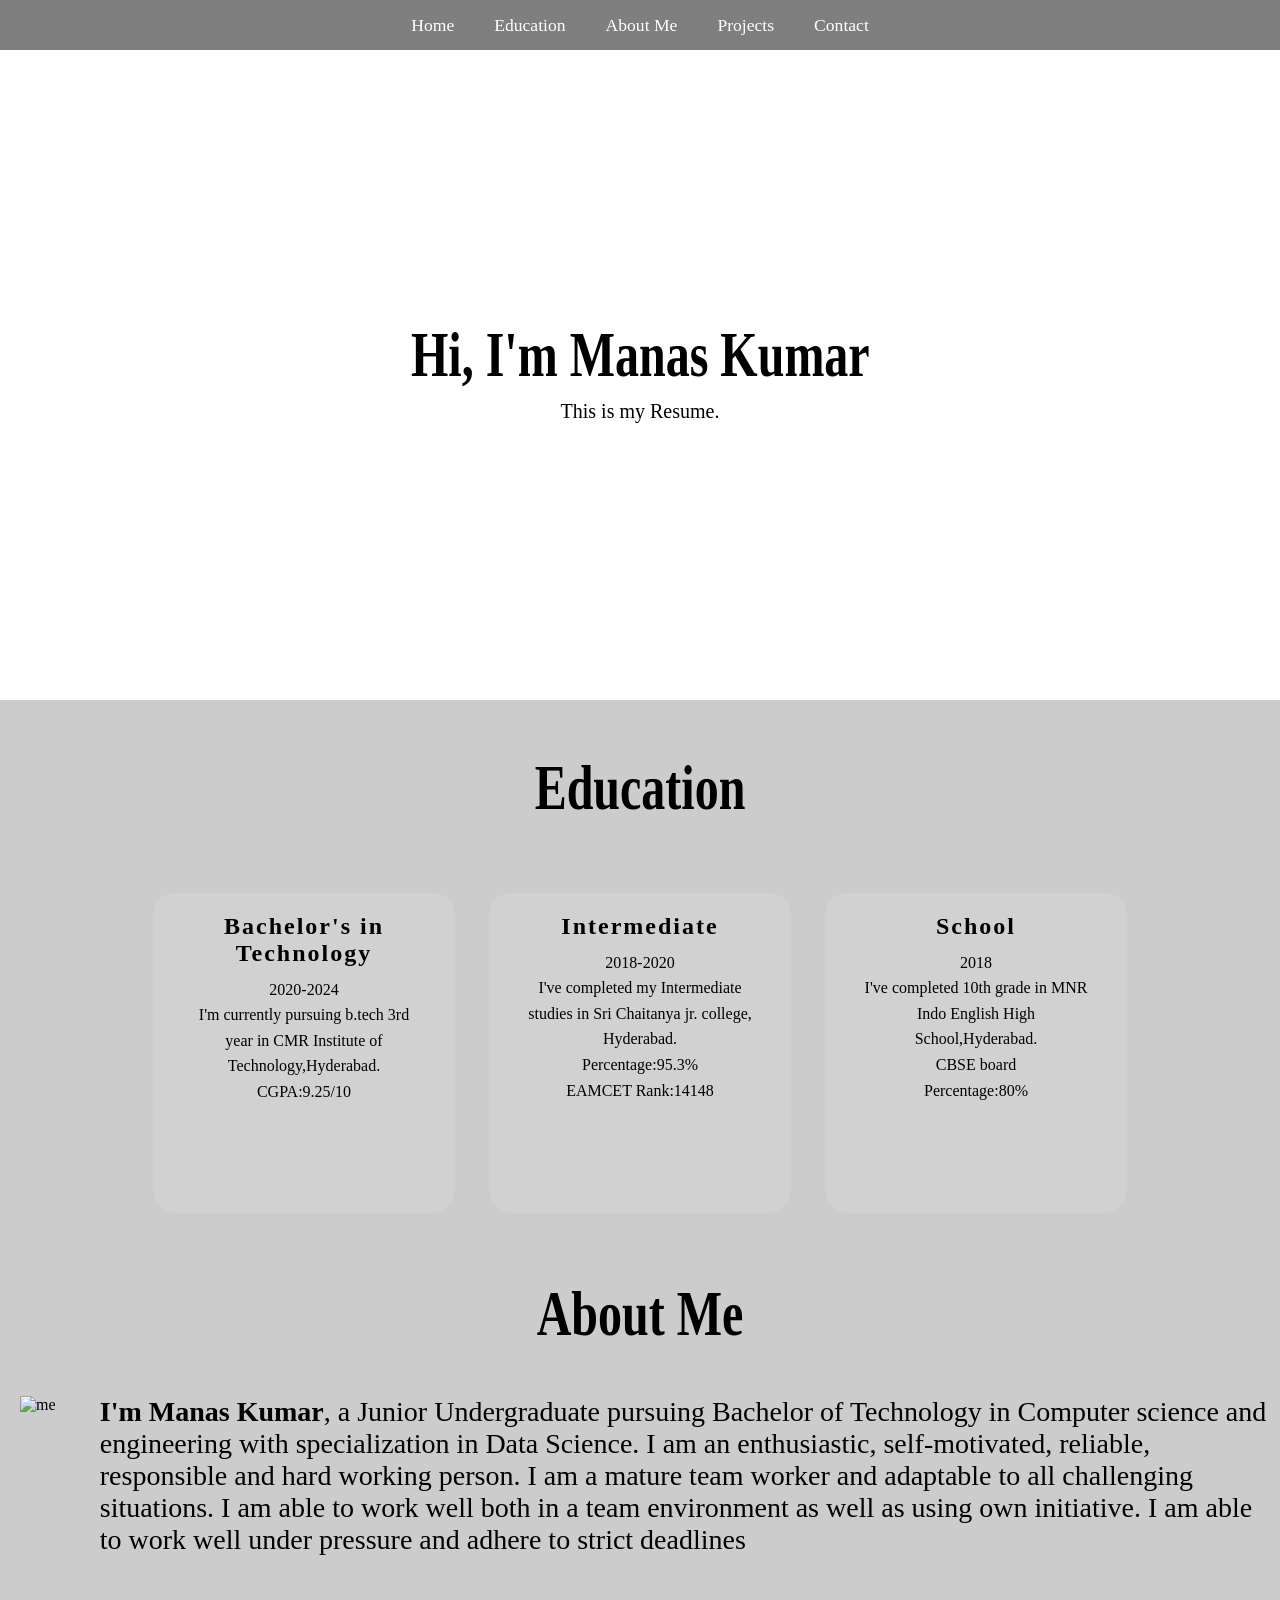
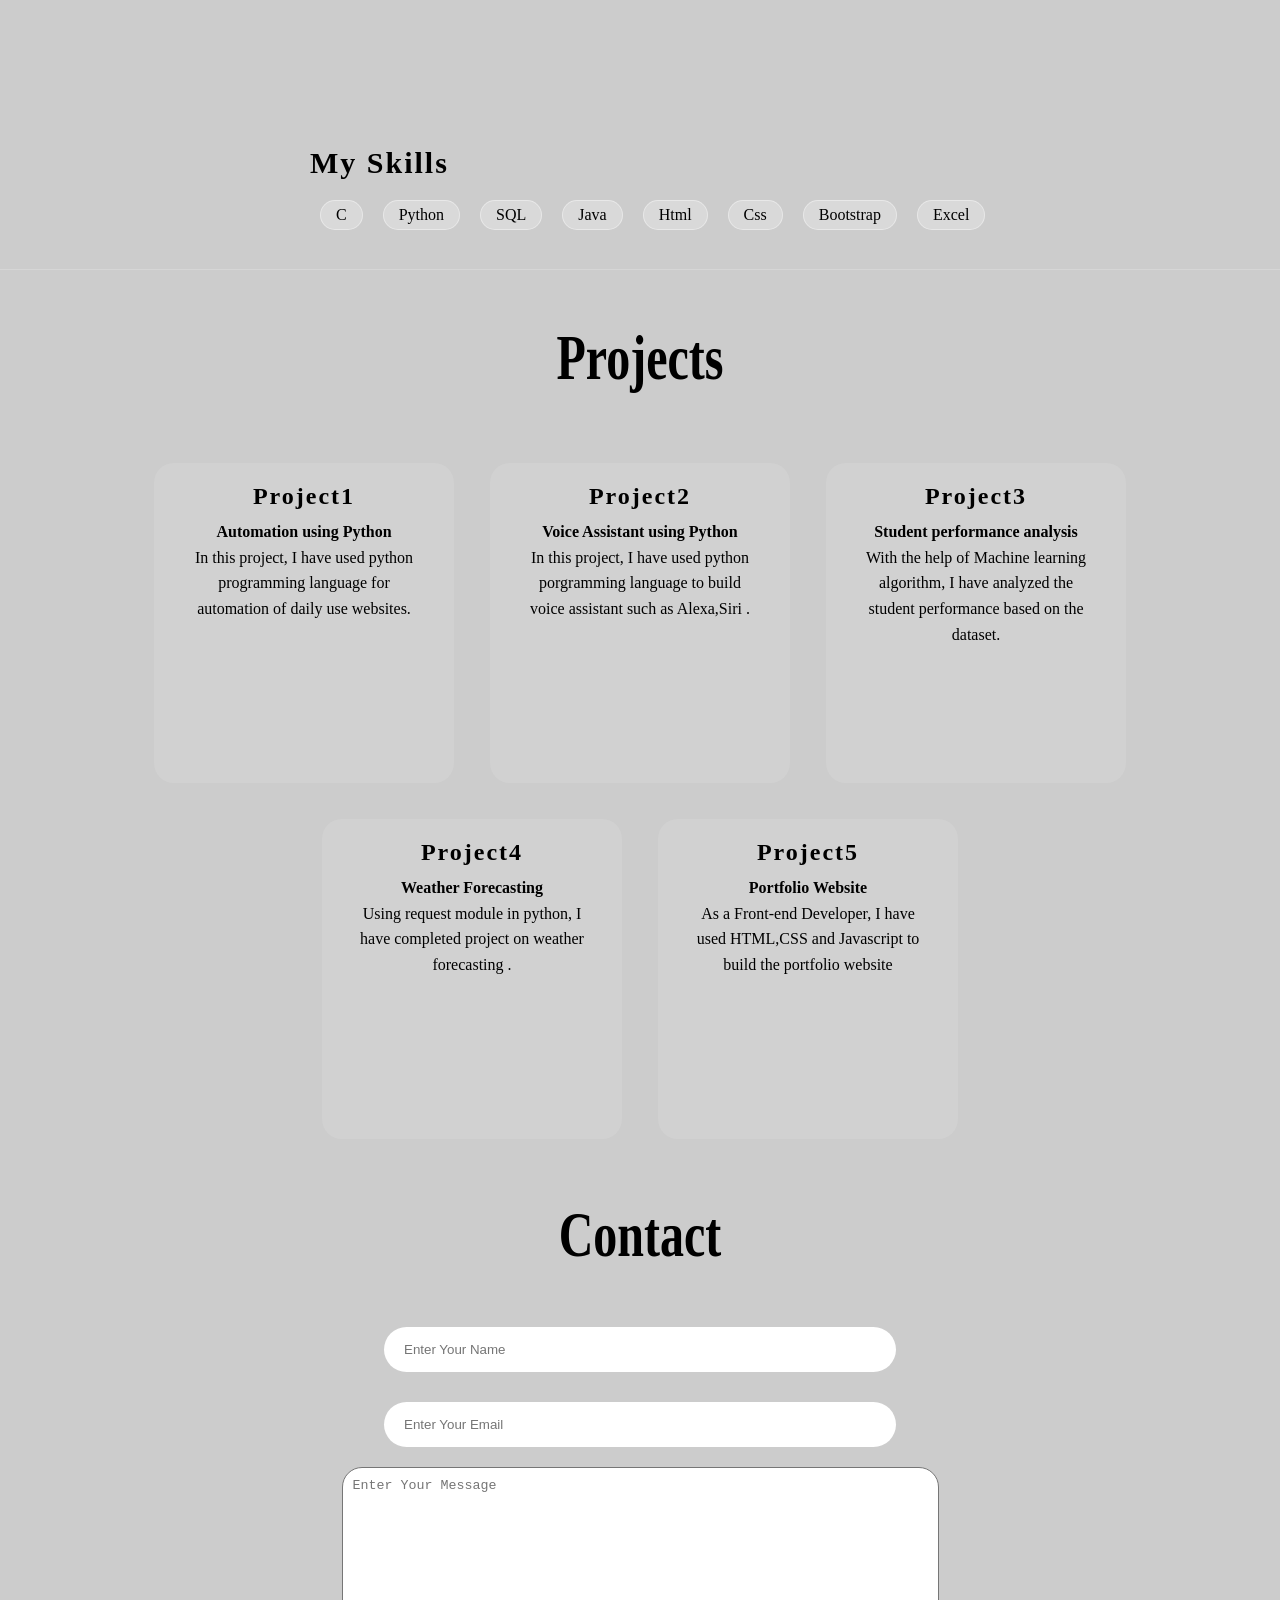
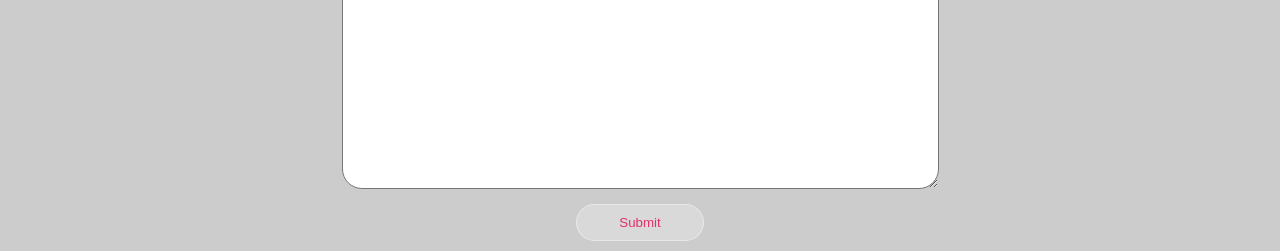
==== index.html @ 061d8cac "Rename Task2.html to index.html" ====
<!DOCTYPE html>
<html lang="en">
<head>
    <meta charset="UTF-8">
    <meta http-equiv="X-UA-Compatible" content="IE=edge">
    <meta name="viewport" content="width=device-width, initial-scale=1.0">
    <title>Portfolio</title>
    <link rel="icon" type="image" href="D:\html programs\logo.png">
    <link rel="stylesheet" href="task2.css">
</head>
<body>
    <nav class="navbar">
        <ul>
            <li><a href="#home">Home</a></li>
            <li><a href="#education">Education</a></li>
            <li><a href="#about">About Me</a></li>
            <li><a href="#projects">Projects</a></li>
            <li><a href="#contact">Contact</a></li>

        </ul>
    </nav>
     <section id="home">
        <h1 class="heading">Hi, I'm Manas Kumar</h1>
    
        <br>
        <p style="font-size: 20px;">This is my Resume.</p>
     </section>
     <section id="education">
        <h1 class="heading">Education</h1>
        <div class="columns">
        <div class="box1">
            <h2>Bachelor's in Technology</h2>
            <p> 2020-2024
                <br>
                I'm currently pursuing b.tech 3rd year in CMR Institute of Technology,Hyderabad.
                <br />
                CGPA:9.25/10
            </p>
        </div>
        <div class="box2">
            <h2> Intermediate</h2>
        <p>2018-2020
            <br>
            I've completed my Intermediate studies in Sri Chaitanya jr. college, Hyderabad.
            <br/>
            Percentage:95.3%
            <br>
            EAMCET Rank:14148 
        </p></div>
            <div class="box3">
                <h2>School</h2>
                <p>2018
                    <br>
                    I've completed 10th grade in MNR Indo English High School,Hyderabad.
                    <br>
                    CBSE board
                    <br/>
                    Percentage:80%
                </p>
            </div>
        </div>
     </section>
     <section id="about">
        <h1 class="heading">About Me</h1>
        <div class="about">
            <img src="me1.jpg" alt="me">
            <p style="font-size: 28px;" ><b> I'm Manas Kumar</b>, a Junior Undergraduate pursuing Bachelor of Technology in Computer science and engineering  with specialization in Data Science. I am an enthusiastic, self-motivated, reliable, responsible and hard working person. 
                I am a mature team worker and adaptable to all challenging situations. 
                I am able to work well both in a team environment as well as using own initiative. 
                I am able to work well under pressure and adhere to strict deadlines                
        </div>
        <div class="skill-set">
            <h2><b>My Skills</b> </h2>
            <div class="skills">
                <div class="skill-item">C</div>
               <div class="skill-item">python</div>
               <div class="skill-item">SQL</div>
               <div class="skill-item">java</div>
               <div class="skill-item">html</div>
               <div class="skill-item">css</div>
               <div class="skill-item">bootstrap</div>
               <div class="skill-item">excel</div>
               </div>
       </div> 
     </section>
     <section id="projects">
        <h1 class="heading">Projects</h1>
        <div class="column">
            <div class="b1">
                <h2>Project1</h2>
                <p><B>Automation using Python</B>
                    <br />
                    In this project, I have used python  programming language for automation of 
                    daily use websites.
                </p>
            </div>
           
            <div class="b2">
                <h2> Project2</h2>
            <p><b>Voice Assistant using Python</b>
            <br />
            In this project, I have used python porgramming language to build voice assistant such
            as Alexa,Siri .
                   </p></div>
                <div class="b3">
                    <h2>Project3</h2>
                    <p><b>Student performance analysis</b>
                    <br />
                 With the help of Machine learning algorithm,
                 I have analyzed the student performance based on the dataset.</p>
                </div>
                <div class="b4">
                    <h2>Project4</h2>
                    <p><b>Weather Forecasting </b>
                    <br />
                Using  request module in python, I have completed project on  weather forecasting .</p>
                </div>
                <div class="b5">
                    <h2>Project5</h2>
                    <p><b>Portfolio Website</b>
                    <br/>
                 As a Front-end Developer, I have used HTML,CSS and Javascript to build the portfolio website</p>
                </div>
            </div>
     </section>
     <section id="contact">
        <h1 class="heading">Contact</h1>
        <form action="" class="form">
            <input type="text" name="name" class="input" placeholder="Enter Your Name">
            <input type="text" name="email" class="input" placeholder="Enter Your Email">
            <textarea name="message" id="message" cols="70" rows="20" placeholder="Enter Your Message" ></textarea></textarea>
        <input type="submit" value="Submit" id="submit">
        
        </form>
     </section>
</body>
</html>
---- task2.css ----
*{
    margin: 0;
    padding: 0;
    box-sizing: border-box;
}
.navbar{
    display: flex;
    justify-content: center;
    height: 50px;
    align-items: center;
    position: sticky;
    top: 0;
}
.navbar::before{
    content: '';
    position: absolute;
    background-color: rgba(0, 0, 0, 0.5);
    height: 100%;
    width: 100%;
    z-index: -1;
}
.navbar ul{
    display: flex;
    list-style: none;
}
.navbar ul li {
    font-size: 1.1rem;
}
.navbar ul li a{
    padding: 5px 20px;
    text-decoration: none;
    color: white;
}
.navbar ul li a:hover{
    border-bottom: 2px solid gold;
}

 #home{
    display: flex;
    flex-direction: column;
    height: 650px;
    justify-content: center;
    align-items: center;
    background:url(bg_1.jpg);
    color: black;
    background-size: cover;
    background-repeat: no-repeat;
    background-position: center;
 }
 #home::before{
    content: '';
    position: absolute;
    top: 0;
    left: 0;
    background: url();
    height: 700px;
    width:100%;
    z-index: -1;
 }
 .heading{
    color: black;
    font-size: 3rem;
    font-family: Georgia, 'Times New Roman', Times, serif;
    text-align: center;
    transform: scale(1,1.3);
 }

 #education{
    display: flex;
    flex-direction: column;
    background-color: #000000dc;
    width: 100%;
    height: auto;
    background: linear-gradient(rgba(0,0,0,0.2),rgba(0,0,0,0.2)),url(education.jpg);
    background-size: cover;
    background-repeat: no-repeat;
    background-position: center;
 }
 #education h1{
    color: black;
    margin: 60px;
    justify-content: center;
    align-items: center;
 }
 .columns{
display: flex;
flex-wrap: wrap;
justify-content: center;
align-items: center;
}
 .box1,.box2,.box3{

    height: 320px;
    width: 300px;
    background-color: rgba(255, 255, 255, 0.1);
    padding: 20px;
    border-radius: 20px;
    margin: 18px;
    color: whitesmoke;
    text-align:center;
    transition: .3s ease-in-out;
 }
 .box1:hover,.box2:hover,.box3:hover{
    background-color: rgba(25, 255, 100, 0.2);
 }
 h2{
    letter-spacing: 2px;
    margin: 0 0 0.6rem 0;
    color: black;
 }
  .box1 p,.box2 p,.box3 p{
    color: black;
    line-height: 1.6;
    padding: 0 10px;
  }
  #about{
    display: flex;
    flex-direction: column;
    height: 600px;
    background: linear-gradient(rgba(0,0,0,0.2),rgba(0,0,0,0.2)),url(bg_1.jpg);
    height: auto;
    background-size: cover;
    background-repeat: no-repeat;
    background-position: center;
  }
  #about h1{
    color: black;
    margin: 55px;   

  }
  .about{
    display: flex;
   
  }
  .about img{
    width: 300px;
    height: 320px;
    padding: 0px 20px;
  }
  .skill-set {
    padding:30px;
  }
  .skill-set h2{
    padding-left: 280px;
    font-size: 30px;
  }
  .skill-set .skills{
    display: flex;
    flex-wrap: wrap;
    padding-left: 280px;
    padding-top:10px;
  
  }
  .skill-set .skill-item{
    background-color: rgba(255,255,255,0.25);
    border: 1px solid rgba(255,255,255,0.40);
    padding: 5px 15px;
    text-transform: capitalize;
    margin: 0 10px 10px;
    border-radius: 20px;
    box-shadow: #f9f4d9;
  }

  #projects{
    display: flex;
    flex-direction: column;
    background-color: #000000dc;
    width: 100%;
    height: auto;
    background: linear-gradient(rgba(0,0,0,0.2),rgba(0,0,0,0.2)),url(bg_3.jpg);
    background-size: cover;
    background-repeat: no-repeat;
    background-position: center;
  }

  #projects h1{
    margin: 60px;
    justify-content: center;
    align-items: center;
    color: black;
 }

  .column{
    display: flex;
    flex-wrap: wrap;
    justify-content: center;
    align-items: center;
    }
     .b1,.b2,.b3 ,.b4,.b5{
    
        height: 320px;
        width: 300px;
        background-color: rgba(255, 255, 255, 0.1);
        padding: 20px;
        border-radius: 20px;
        margin: 18px;
        color: whitesmoke;
        text-align:center;
        transition: .3s ease-in-out;
     }
     .b1:hover,.b2:hover,.b3:hover , .b4:hover,.b5:hover{
        background-color: rgba(25, 255, 100, 0.2);
     }
     h2{
        letter-spacing: 2px;
        margin: 0 0 0.6rem 0;
        color: black;
     }
      .b1 p,.b2 p,.b3 p ,.b4 p,.b5 p{
        line-height: 1.6;
        padding: 0 10px;
        color: black;
      }

      #contact{
        display: flex;
        flex-direction: column;
        width: 100%;
        height: auto;
        background: linear-gradient(rgba(0,0,0,0.2),rgba(0,0,0,0.2)),url(bg_1.jpg);
        background-size: cover;
        background-repeat: no-repeat;
        background-position: center;
      }
      #contact h1{
        margin: 50px;
      }
      .form{
        display: flex;
        flex-direction: column;
        align-items: center;
        justify-content: center;
      }
     .input{
        padding: 15px 20px;
        margin: 15px;
        width: 40%;
        border: none;
        outline: none;
        border-radius: 25px;
     } 
     #message{
        margin: 5px;
        padding:10px;
        border-radius: 20px;
     }
     #submit{
        padding: 10px;
        margin: 10px;
        width:10%;
        border-radius: 20px;
        background-color:rgba(255,255,255,0.25) ;
        color: #e02f6b;
        border: 1px solid rgba(255,255,255,0.40);
        outline: none;
     }
     #submit:hover{
        background-color: #e02f6b;
        color: white;
        cursor: pointer;
     }
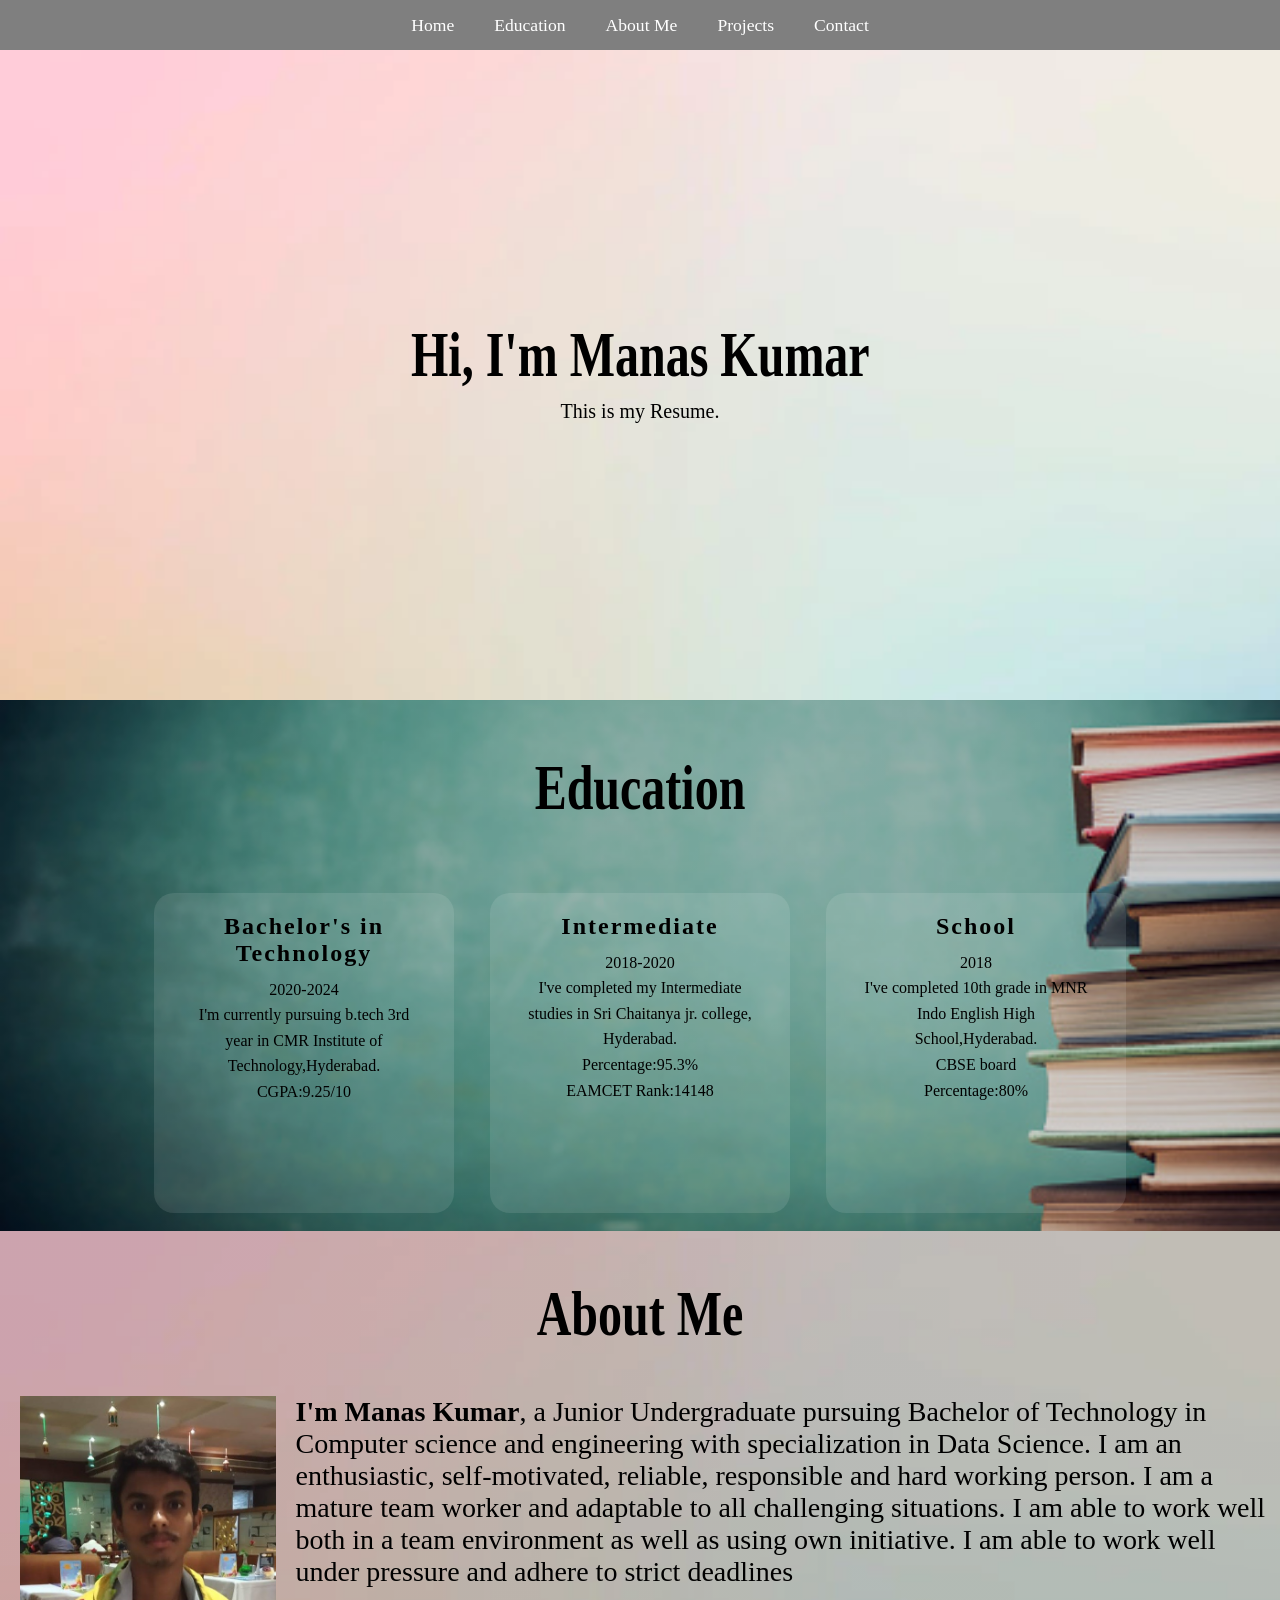
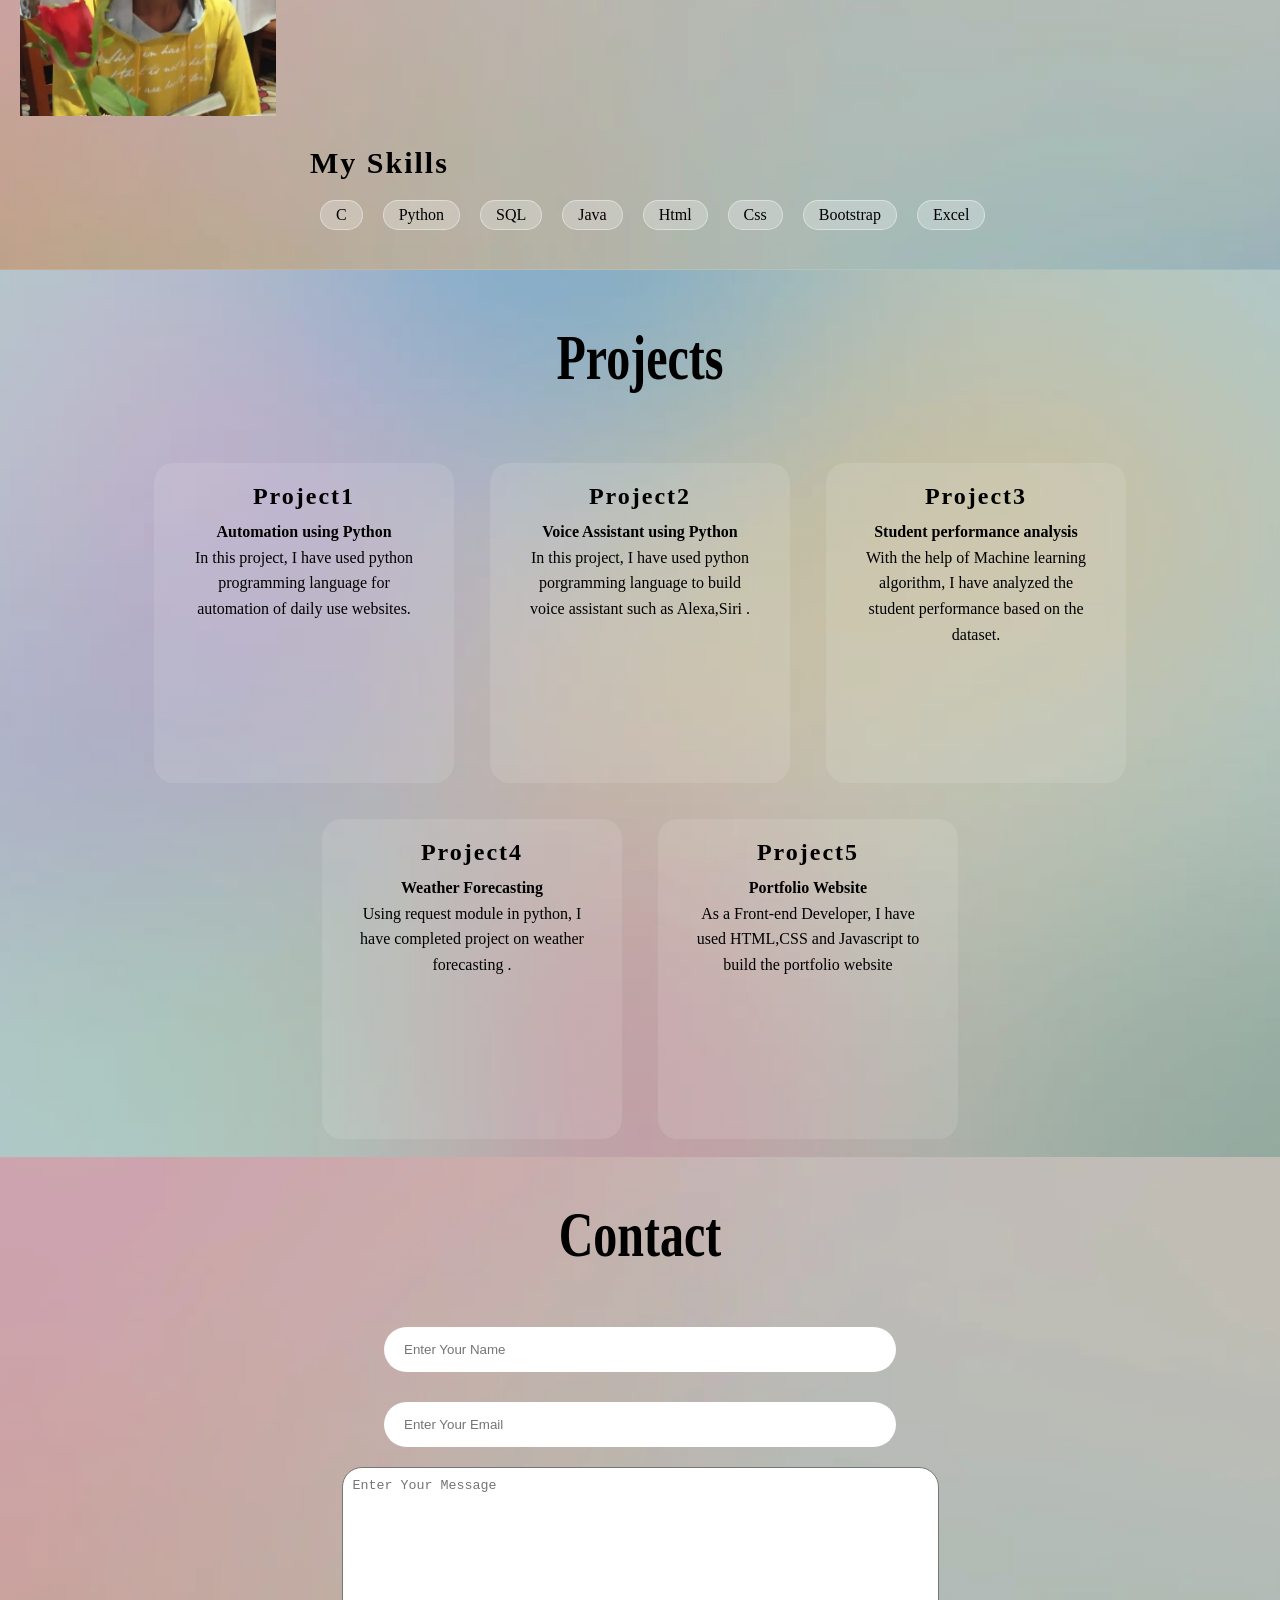
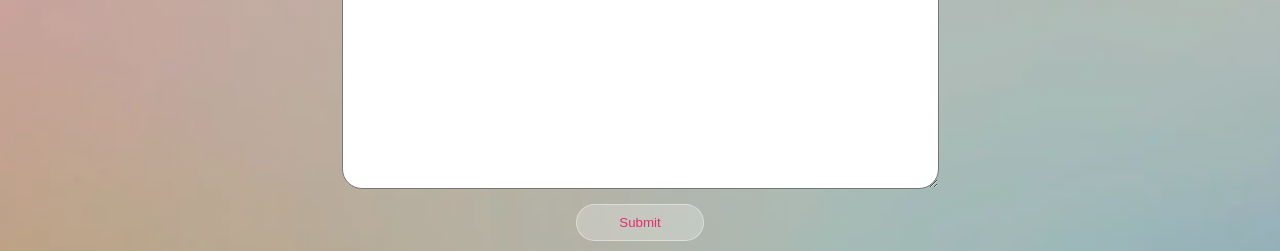
==== commit 311eebc4: "Update index.html" ====
--- a/index.html
+++ b/index.html
@@ -5,8 +5,8 @@
     <meta http-equiv="X-UA-Compatible" content="IE=edge">
     <meta name="viewport" content="width=device-width, initial-scale=1.0">
     <title>Portfolio</title>
-    <link rel="icon" type="image" href="D:\html programs\logo.png">
-    <link rel="stylesheet" href="task2.css">
+    <link rel="icon" type="image" href="logo.png">
+    <link rel="stylesheet" href="index.css">
 </head>
 <body>
     <nav class="navbar">
--- a/index.css
+++ b/index.css
@@ -0,0 +1,261 @@
+*{
+    margin: 0;
+    padding: 0;
+    box-sizing: border-box;
+}
+.navbar{
+    display: flex;
+    justify-content: center;
+    height: 50px;
+    align-items: center;
+    position: sticky;
+    top: 0;
+}
+.navbar::before{
+    content: '';
+    position: absolute;
+    background-color: rgba(0, 0, 0, 0.5);
+    height: 100%;
+    width: 100%;
+    z-index: -1;
+}
+.navbar ul{
+    display: flex;
+    list-style: none;
+}
+.navbar ul li {
+    font-size: 1.1rem;
+}
+.navbar ul li a{
+    padding: 5px 20px;
+    text-decoration: none;
+    color: white;
+}
+.navbar ul li a:hover{
+    border-bottom: 2px solid gold;
+}
+
+ #home{
+    display: flex;
+    flex-direction: column;
+    height: 650px;
+    justify-content: center;
+    align-items: center;
+    background:url(bg_1.jpg);
+    color: black;
+    background-size: cover;
+    background-repeat: no-repeat;
+    background-position: center;
+ }
+ #home::before{
+    content: '';
+    position: absolute;
+    top: 0;
+    left: 0;
+    background: url();
+    height: 700px;
+    width:100%;
+    z-index: -1;
+ }
+ .heading{
+    color: black;
+    font-size: 3rem;
+    font-family: Georgia, 'Times New Roman', Times, serif;
+    text-align: center;
+    transform: scale(1,1.3);
+ }
+
+ #education{
+    display: flex;
+    flex-direction: column;
+    background-color: #000000dc;
+    width: 100%;
+    height: auto;
+    background: linear-gradient(rgba(0,0,0,0.2),rgba(0,0,0,0.2)),url(education.jpg);
+    background-size: cover;
+    background-repeat: no-repeat;
+    background-position: center;
+ }
+ #education h1{
+    color: black;
+    margin: 60px;
+    justify-content: center;
+    align-items: center;
+ }
+ .columns{
+display: flex;
+flex-wrap: wrap;
+justify-content: center;
+align-items: center;
+}
+ .box1,.box2,.box3{
+
+    height: 320px;
+    width: 300px;
+    background-color: rgba(255, 255, 255, 0.1);
+    padding: 20px;
+    border-radius: 20px;
+    margin: 18px;
+    color: whitesmoke;
+    text-align:center;
+    transition: .3s ease-in-out;
+ }
+ .box1:hover,.box2:hover,.box3:hover{
+    background-color: rgba(25, 255, 100, 0.2);
+ }
+ h2{
+    letter-spacing: 2px;
+    margin: 0 0 0.6rem 0;
+    color: black;
+ }
+  .box1 p,.box2 p,.box3 p{
+    color: black;
+    line-height: 1.6;
+    padding: 0 10px;
+  }
+  #about{
+    display: flex;
+    flex-direction: column;
+    height: 600px;
+    background: linear-gradient(rgba(0,0,0,0.2),rgba(0,0,0,0.2)),url(bg_1.jpg);
+    height: auto;
+    background-size: cover;
+    background-repeat: no-repeat;
+    background-position: center;
+  }
+  #about h1{
+    color: black;
+    margin: 55px;   
+
+  }
+  .about{
+    display: flex;
+   
+  }
+  .about img{
+    width: 300px;
+    height: 320px;
+    padding: 0px 20px;
+  }
+  .skill-set {
+    padding:30px;
+  }
+  .skill-set h2{
+    padding-left: 280px;
+    font-size: 30px;
+  }
+  .skill-set .skills{
+    display: flex;
+    flex-wrap: wrap;
+    padding-left: 280px;
+    padding-top:10px;
+  
+  }
+  .skill-set .skill-item{
+    background-color: rgba(255,255,255,0.25);
+    border: 1px solid rgba(255,255,255,0.40);
+    padding: 5px 15px;
+    text-transform: capitalize;
+    margin: 0 10px 10px;
+    border-radius: 20px;
+    box-shadow: #f9f4d9;
+  }
+
+  #projects{
+    display: flex;
+    flex-direction: column;
+    background-color: #000000dc;
+    width: 100%;
+    height: auto;
+    background: linear-gradient(rgba(0,0,0,0.2),rgba(0,0,0,0.2)),url(bg_3.jpg);
+    background-size: cover;
+    background-repeat: no-repeat;
+    background-position: center;
+  }
+
+  #projects h1{
+    margin: 60px;
+    justify-content: center;
+    align-items: center;
+    color: black;
+ }
+
+  .column{
+    display: flex;
+    flex-wrap: wrap;
+    justify-content: center;
+    align-items: center;
+    }
+     .b1,.b2,.b3 ,.b4,.b5{
+    
+        height: 320px;
+        width: 300px;
+        background-color: rgba(255, 255, 255, 0.1);
+        padding: 20px;
+        border-radius: 20px;
+        margin: 18px;
+        color: whitesmoke;
+        text-align:center;
+        transition: .3s ease-in-out;
+     }
+     .b1:hover,.b2:hover,.b3:hover , .b4:hover,.b5:hover{
+        background-color: rgba(25, 255, 100, 0.2);
+     }
+     h2{
+        letter-spacing: 2px;
+        margin: 0 0 0.6rem 0;
+        color: black;
+     }
+      .b1 p,.b2 p,.b3 p ,.b4 p,.b5 p{
+        line-height: 1.6;
+        padding: 0 10px;
+        color: black;
+      }
+
+      #contact{
+        display: flex;
+        flex-direction: column;
+        width: 100%;
+        height: auto;
+        background: linear-gradient(rgba(0,0,0,0.2),rgba(0,0,0,0.2)),url(bg_1.jpg);
+        background-size: cover;
+        background-repeat: no-repeat;
+        background-position: center;
+      }
+      #contact h1{
+        margin: 50px;
+      }
+      .form{
+        display: flex;
+        flex-direction: column;
+        align-items: center;
+        justify-content: center;
+      }
+     .input{
+        padding: 15px 20px;
+        margin: 15px;
+        width: 40%;
+        border: none;
+        outline: none;
+        border-radius: 25px;
+     } 
+     #message{
+        margin: 5px;
+        padding:10px;
+        border-radius: 20px;
+     }
+     #submit{
+        padding: 10px;
+        margin: 10px;
+        width:10%;
+        border-radius: 20px;
+        background-color:rgba(255,255,255,0.25) ;
+        color: #e02f6b;
+        border: 1px solid rgba(255,255,255,0.40);
+        outline: none;
+     }
+     #submit:hover{
+        background-color: #e02f6b;
+        color: white;
+        cursor: pointer;
+     }
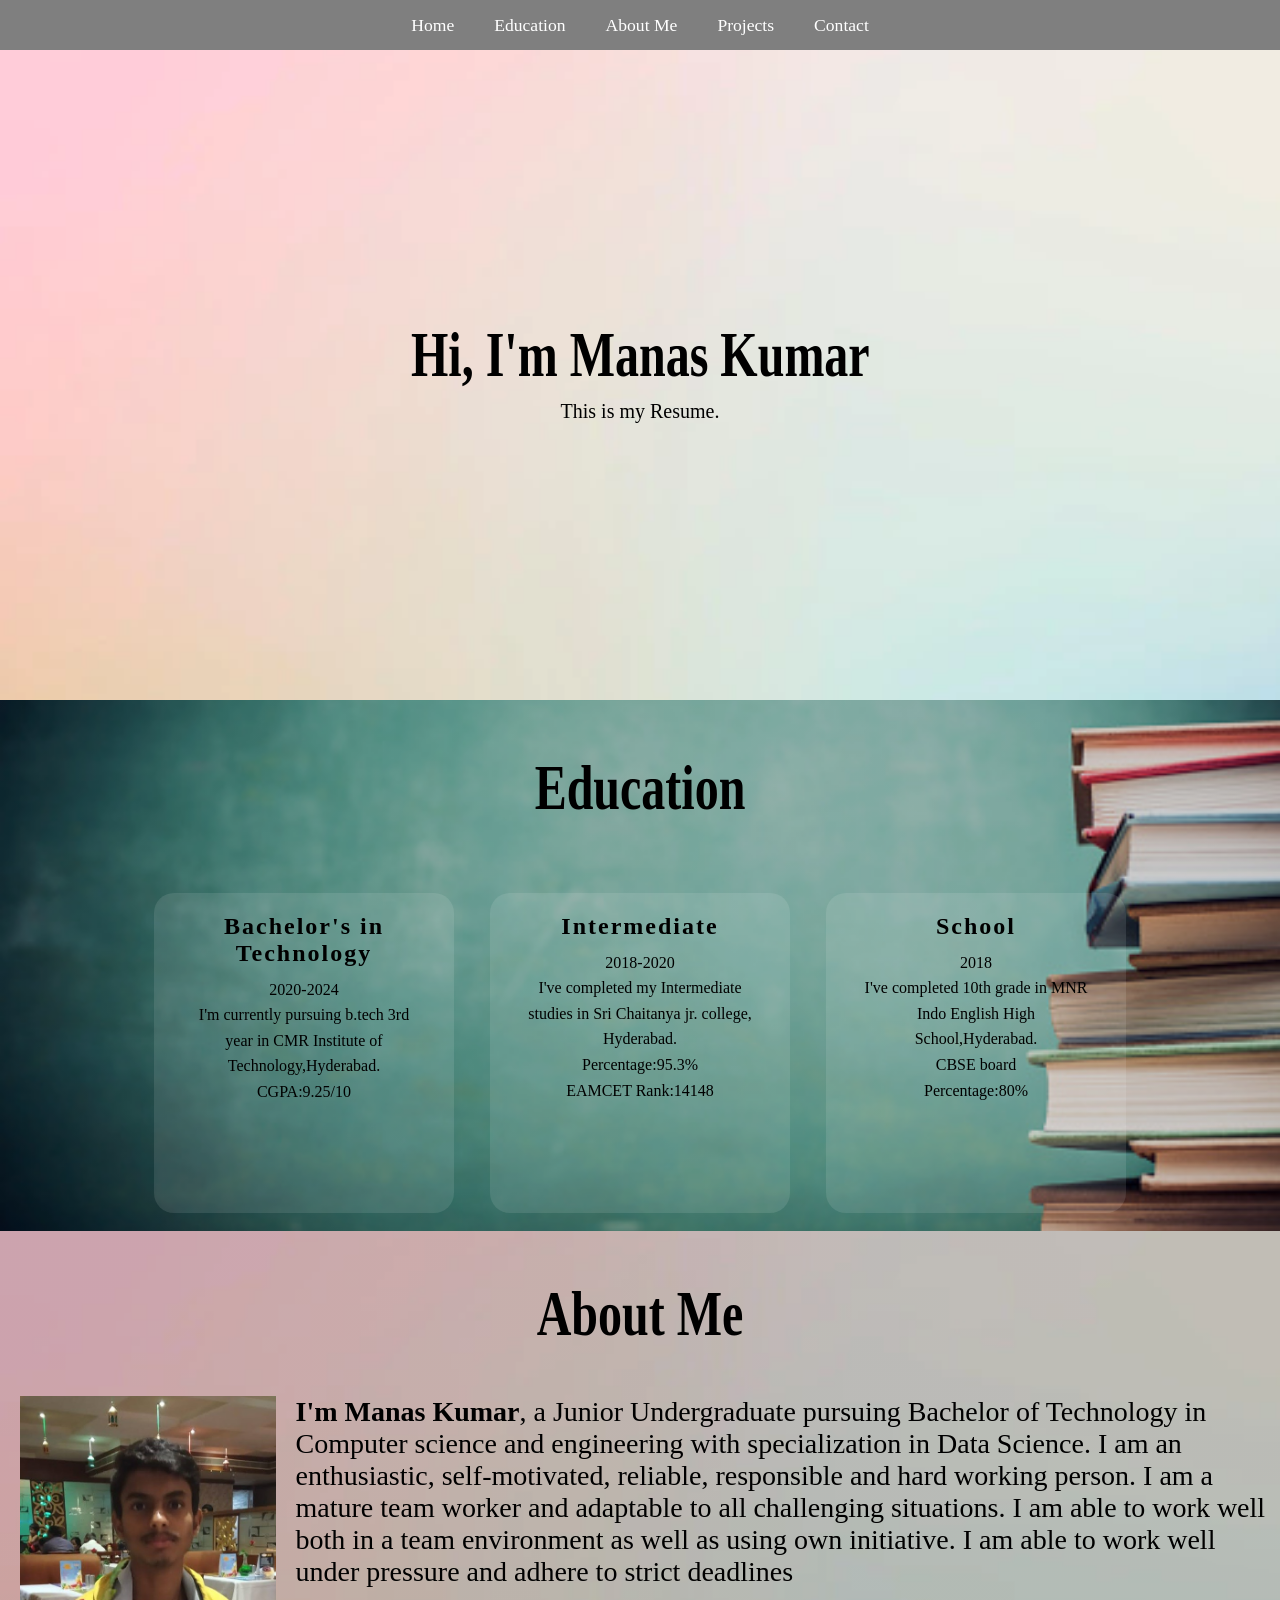
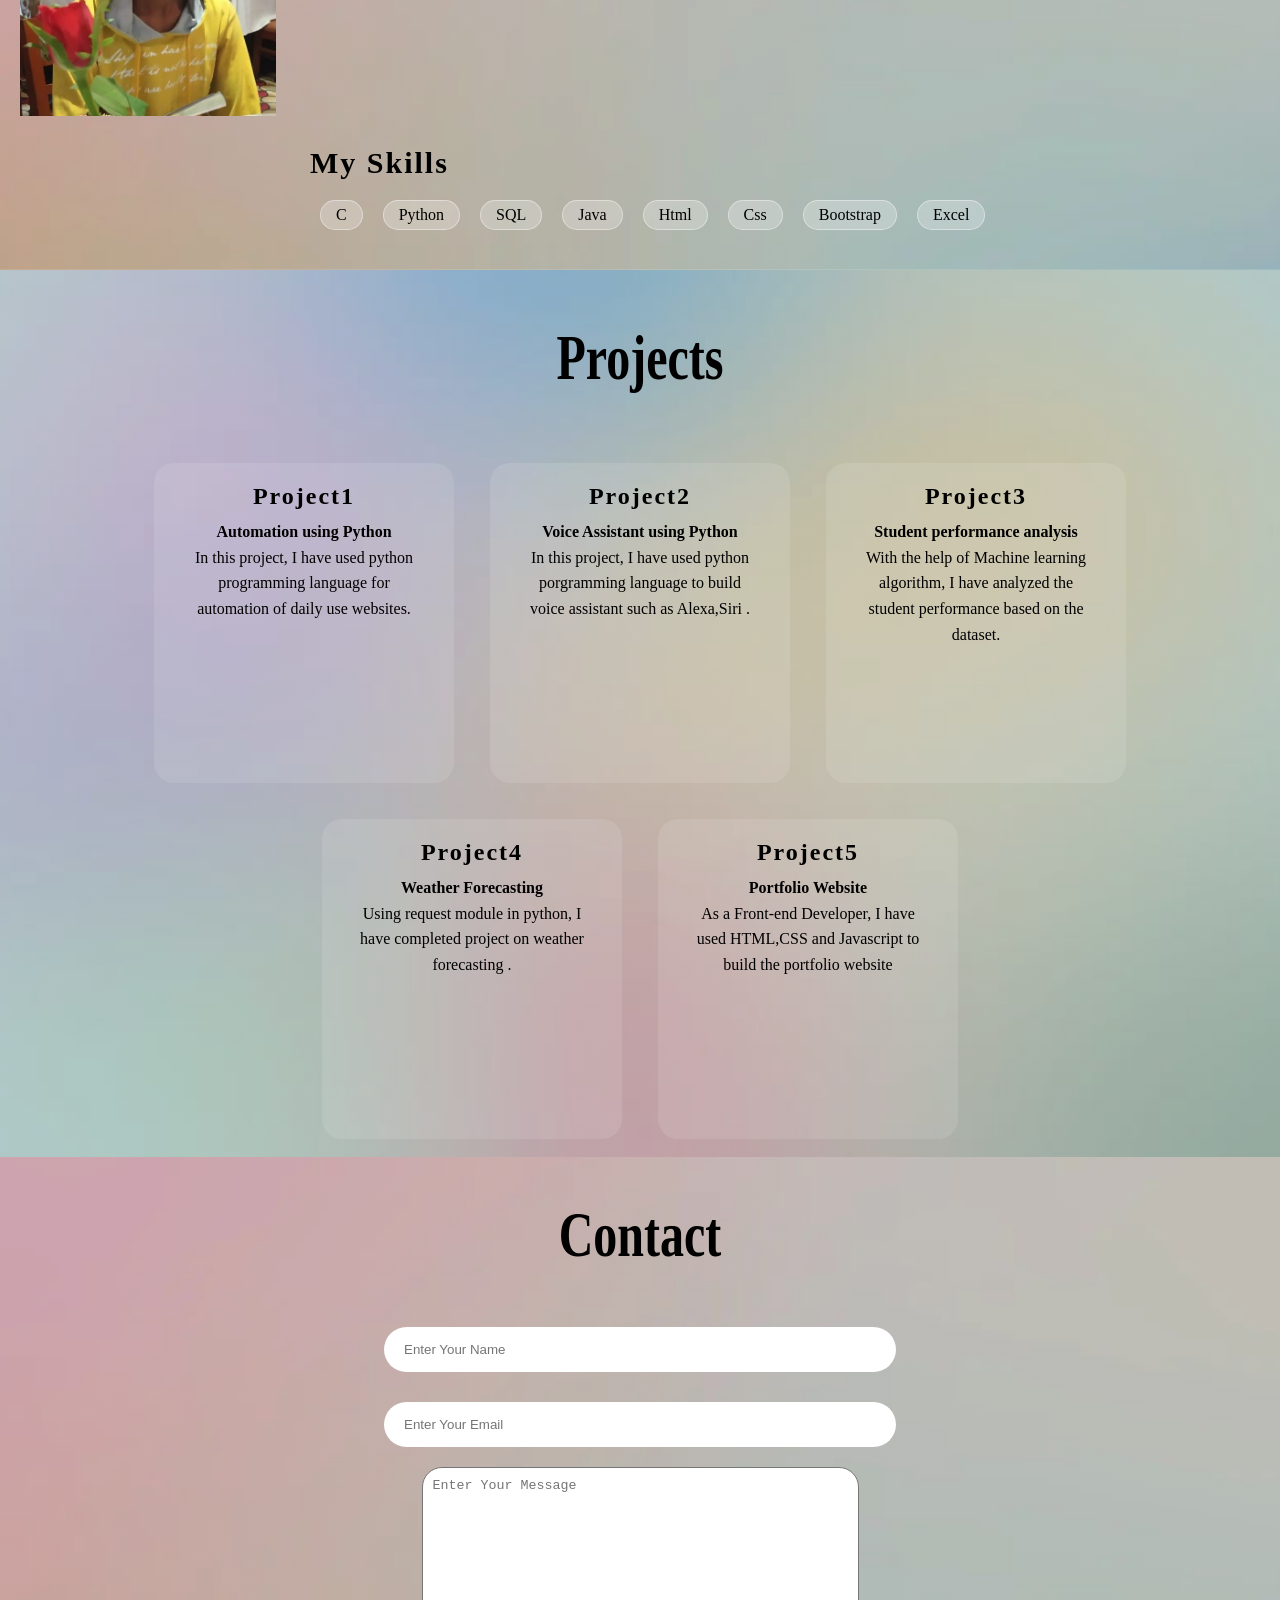
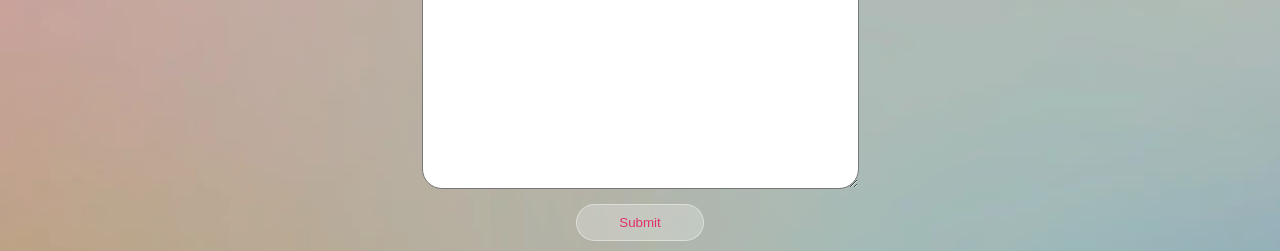
==== commit 7fc875a9: "Update index.html" ====
--- a/index.html
+++ b/index.html
@@ -128,7 +128,7 @@
         <form action="" class="form">
             <input type="text" name="name" class="input" placeholder="Enter Your Name">
             <input type="text" name="email" class="input" placeholder="Enter Your Email">
-            <textarea name="message" id="message" cols="70" rows="20" placeholder="Enter Your Message" ></textarea></textarea>
+            <textarea name="message" id="message" cols="50" rows="20" placeholder="Enter Your Message" ></textarea></textarea>
         <input type="submit" value="Submit" id="submit">
         
         </form>
--- a/index.css
+++ b/index.css
@@ -259,3 +259,39 @@
         color: white;
         cursor: pointer;
      }
+ @media only screen and (max-width:991px){
+ 
+  #home{
+    width: 100%;
+
+  }
+  .about{
+    text-align: center;
+  }
+  .about img{
+    order: -1;
+  }
+  .about img{
+    max-width: 300px;
+  }
+ 
+}
+@media only screen and (max-width:767px){
+  #contact,
+  .about img,
+  .about{
+    width: 100%;
+  }
+  .about{
+    margin-top: 30px;
+  }
+
+}
+@media only screen and (max-width:575px){
+   #home h1,
+  #education h2,
+  .navbar ul li a{
+    font-size: 35px;
+  }
+}
+
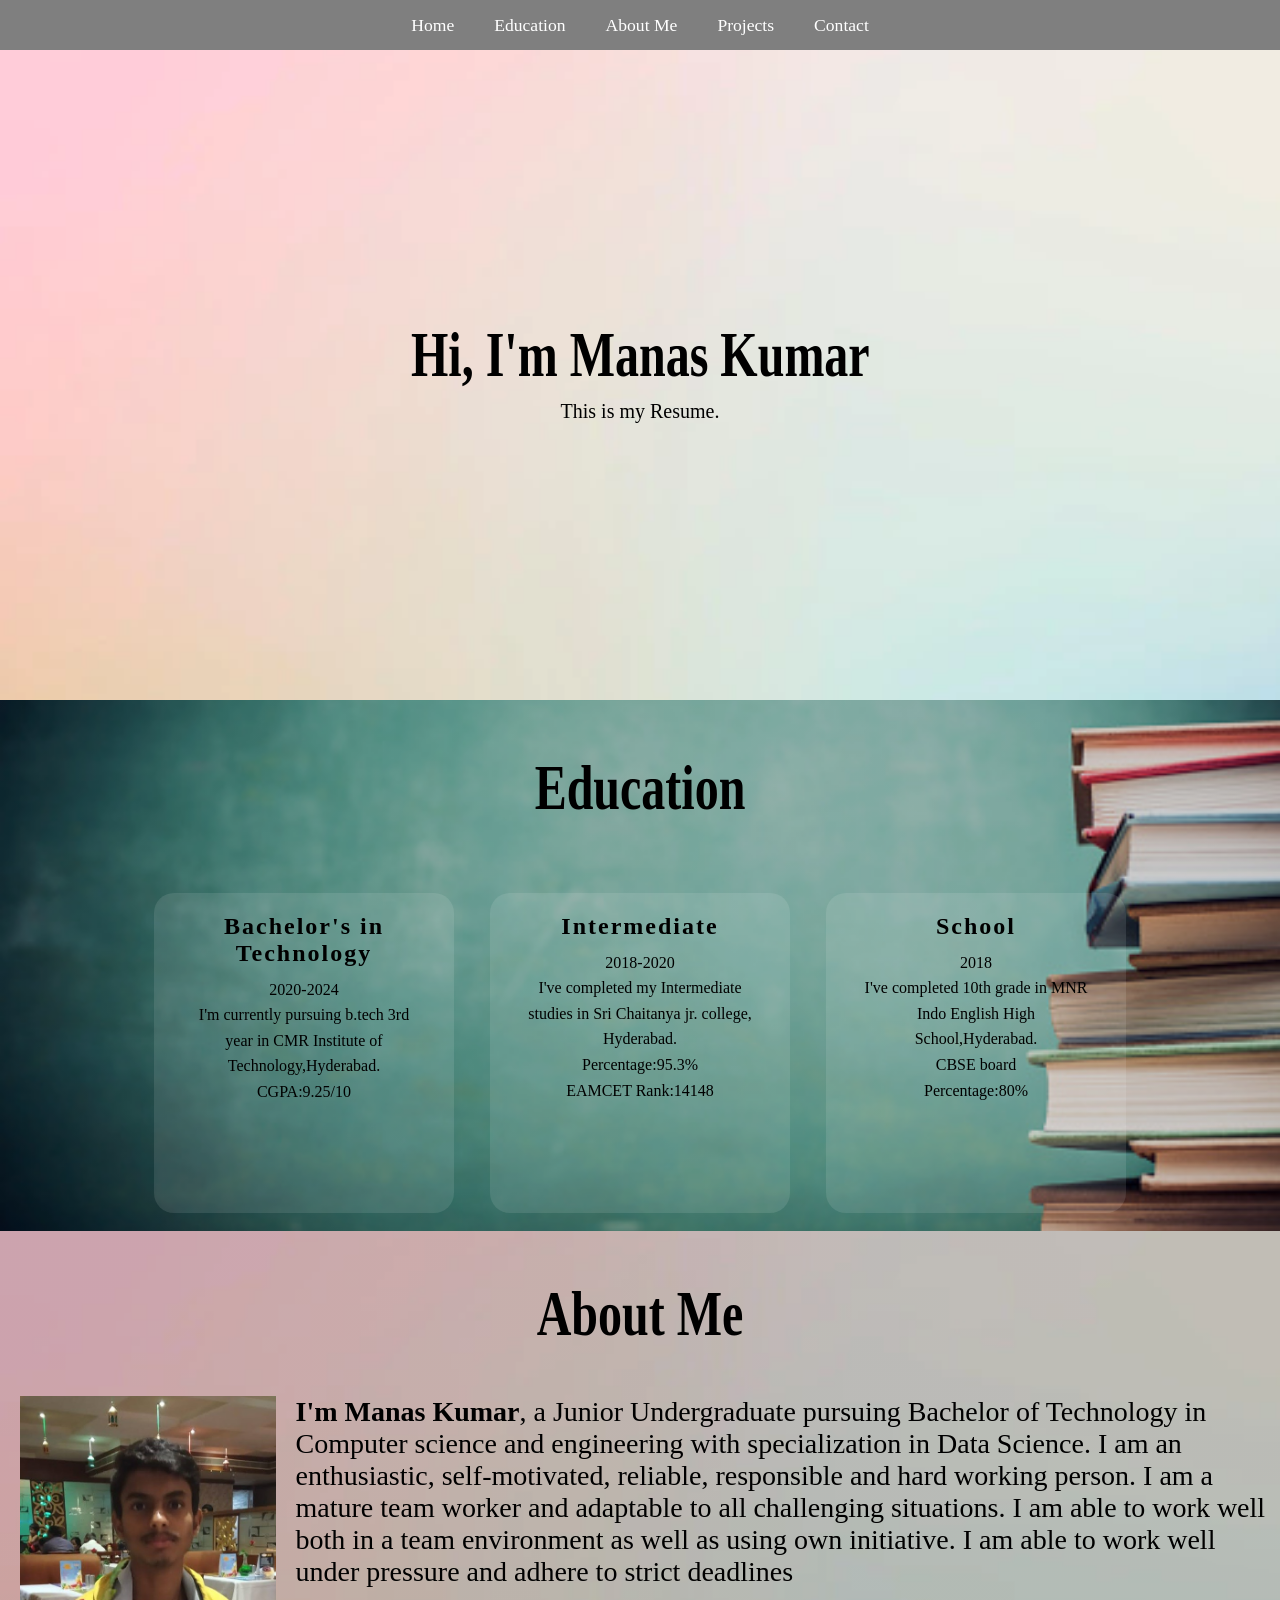
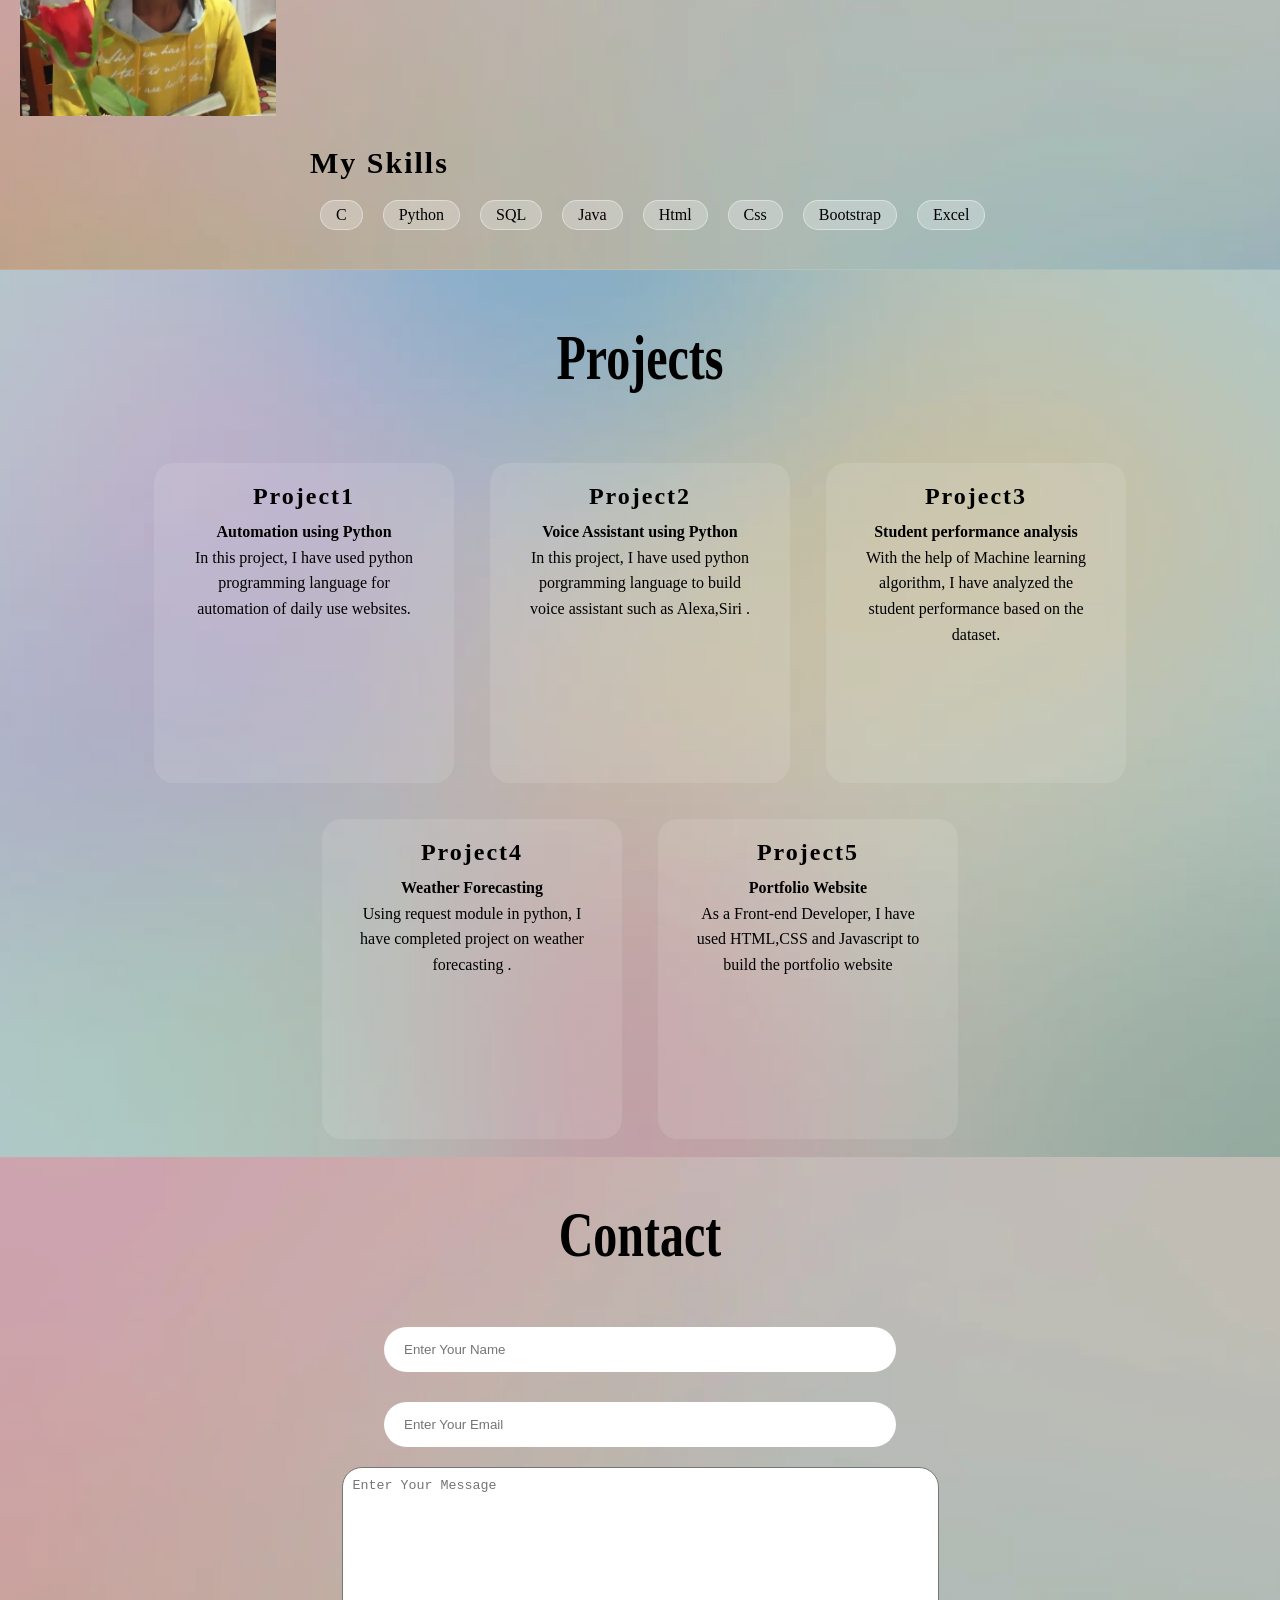
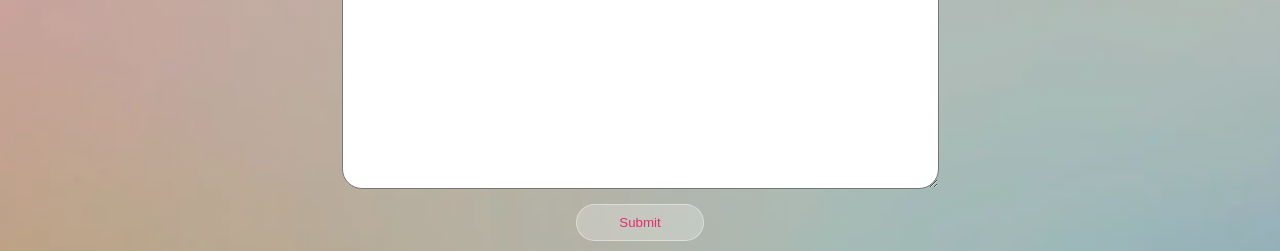
==== commit 4d52d5ec: "Update index.html" ====
--- a/index.html
+++ b/index.html
@@ -128,7 +128,7 @@
         <form action="" class="form">
             <input type="text" name="name" class="input" placeholder="Enter Your Name">
             <input type="text" name="email" class="input" placeholder="Enter Your Email">
-            <textarea name="message" id="message" cols="50" rows="20" placeholder="Enter Your Message" ></textarea></textarea>
+            <textarea name="message" id="message" cols="70" rows="20" placeholder="Enter Your Message" ></textarea></textarea>
         <input type="submit" value="Submit" id="submit">
         
         </form>
